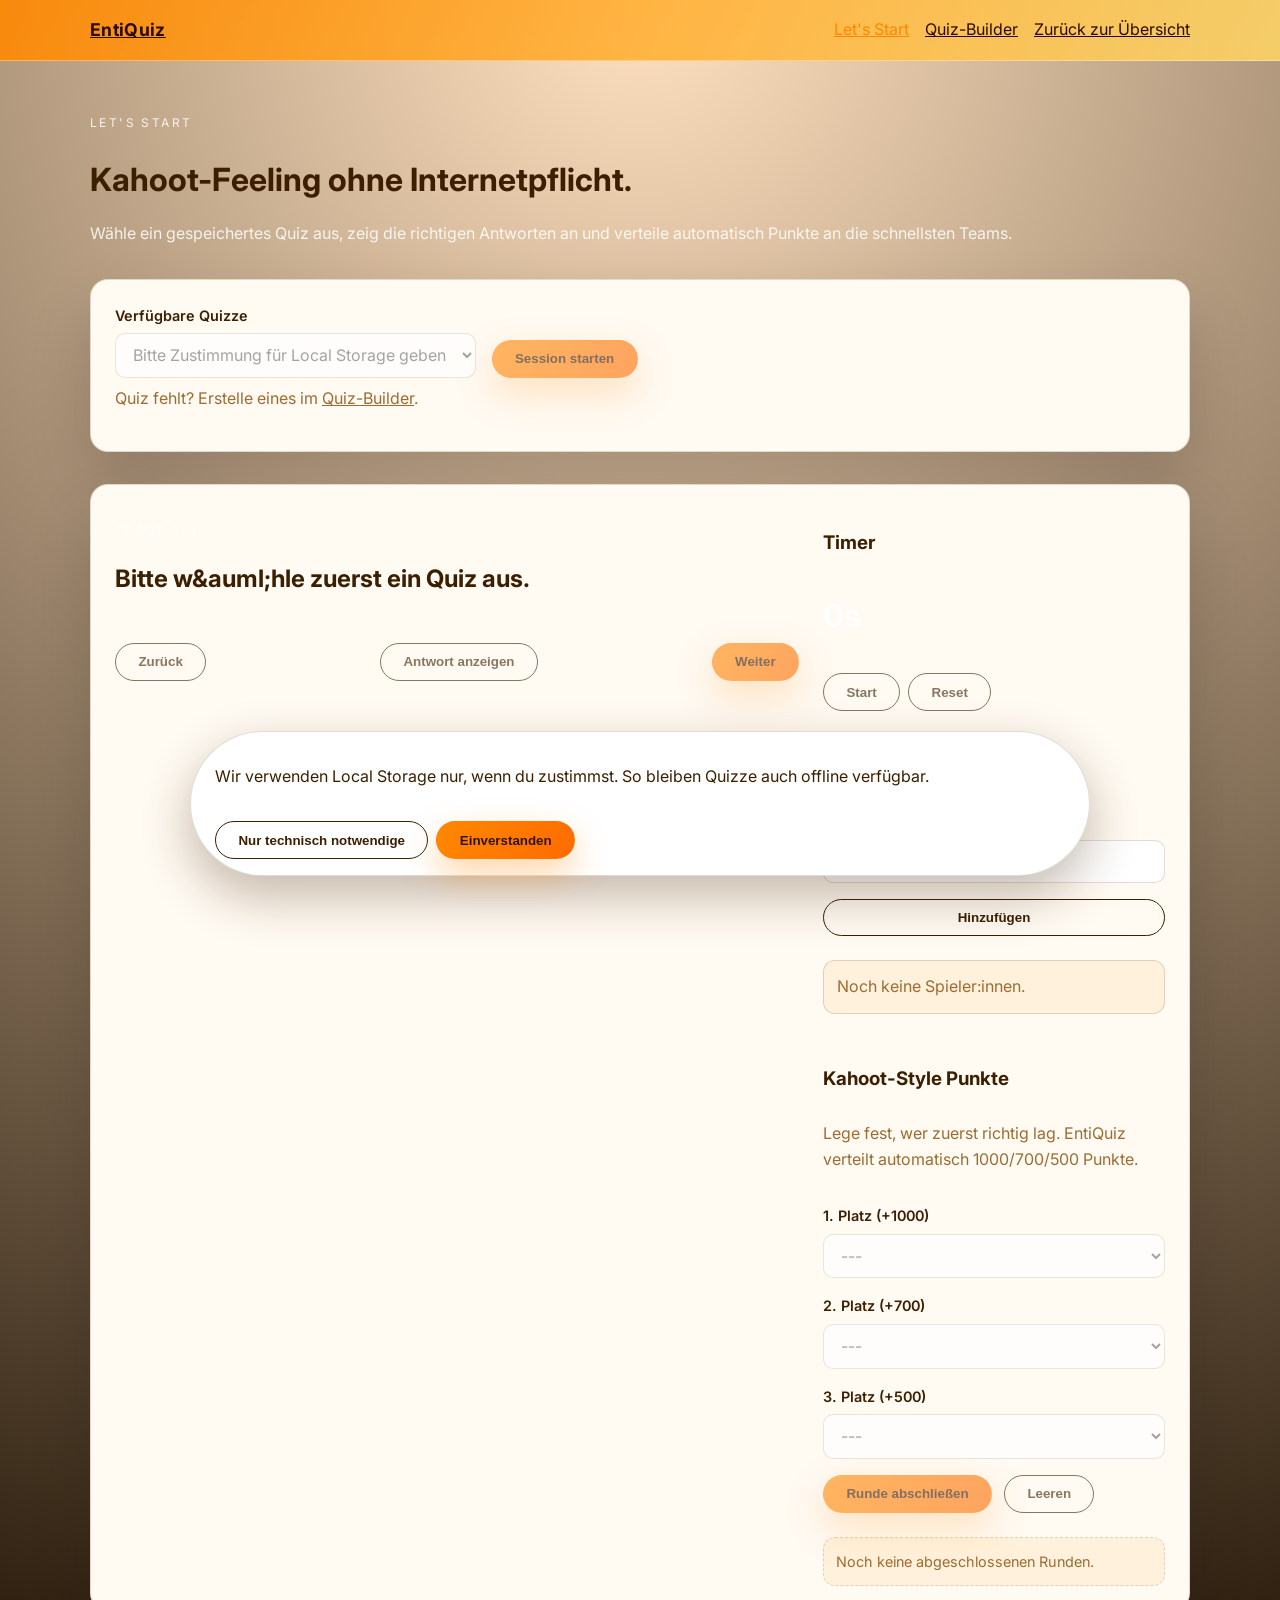
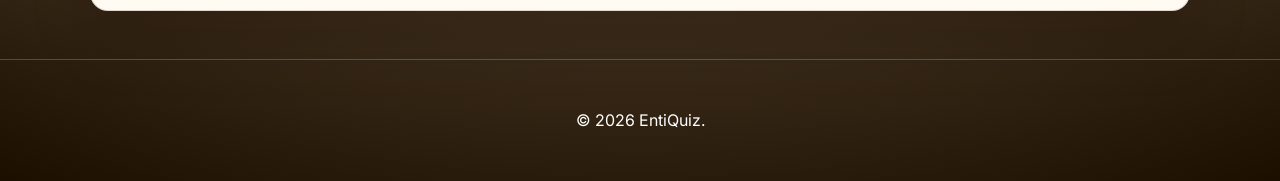
==== LetsStart/index.html @ e1465e5b "Rebrand site to EntiQuiz with new host features" ====
<!DOCTYPE html>
<html lang="de">
  <head>
    <meta charset="UTF-8" />
    <meta name="viewport" content="width=device-width, initial-scale=1.0" />
    <title>Let's Start &ndash; EntiQuiz Host</title>
    <link rel="preconnect" href="https://fonts.googleapis.com" />
    <link rel="preconnect" href="https://fonts.gstatic.com" crossorigin />
    <link
      href="https://fonts.googleapis.com/css2?family=Inter:wght@400;500;600;700&display=swap"
      rel="stylesheet"
    />
    <link rel="stylesheet" href="/styles.css" />
  </head>
  <body data-page="host">
    <header class="site-header">
      <div class="container">
        <a class="brand" href="/">EntiQuiz</a>
        <nav>
          <ul class="inline-links">
            <li><a href="/LetsStart/" aria-current="page">Let's Start</a></li>
            <li><a href="/quiz/">Quiz-Builder</a></li>
            <li><a href="/">Zur&uuml;ck zur &Uuml;bersicht</a></li>
          </ul>
        </nav>
      </div>
    </header>

    <main class="section">
      <div class="container host">
        <div class="section__intro">
          <p class="eyebrow">Let's Start</p>
          <h1>Kahoot-Feeling ohne Internetpflicht.</h1>
          <p>W&auml;hle ein gespeichertes Quiz aus, zeig die richtigen Antworten an und verteile automatisch Punkte an die schnellsten Teams.</p>
        </div>

        <section class="panel" aria-label="Quiz-Auswahl">
          <div class="host__select">
            <label>
              Verf&uuml;gbare Quizze
              <select data-quiz-select>
                <option value="">Bitte w&auml;hlen</option>
              </select>
            </label>
            <button class="button button--primary" type="button" data-host-start>Session starten</button>
          </div>
          <p class="muted">Quiz fehlt? Erstelle eines im <a href="/quiz/">Quiz-Builder</a>.</p>
        </section>

        <section class="panel host__board" aria-label="Session Board">
          <div class="host__question">
            <header>
              <p class="eyebrow">Frage <span data-question-index>0</span>/<span data-question-total>0</span></p>
              <h2 data-question-text>Bitte w&auml;hle zuerst ein Quiz aus.</h2>
              <p class="muted" data-question-desc></p>
            </header>
            <ol class="answer-list" data-answer-list></ol>
            <div class="host__controls">
              <button class="button button--ghost" type="button" data-prev disabled>Zur&uuml;ck</button>
              <button class="button button--ghost" type="button" data-reveal-answer disabled>Antwort anzeigen</button>
              <button class="button button--primary" type="button" data-next disabled>Weiter</button>
            </div>
          </div>

          <div class="host__sidebar">
            <section>
              <h3>Timer</h3>
              <p class="timer" data-timer>0s</p>
              <div class="timer__actions">
                <button class="button button--ghost" type="button" data-timer-start disabled>Start</button>
                <button class="button button--ghost" type="button" data-timer-reset disabled>Reset</button>
              </div>
            </section>

            <section>
              <h3>Spieler:innen</h3>
              <form class="form" data-player-form>
                <label>
                  Name
                  <input type="text" name="player" placeholder="z. B. Team Blau" />
                </label>
                <button class="button button--ghost" type="submit">Hinzuf&uuml;gen</button>
              </form>
              <ul class="scoreboard" data-score-list></ul>
            </section>

            <section>
              <h3>Kahoot-Style Punkte</h3>
              <form class="form podium-form" data-podium-form>
                <p class="muted">Lege fest, wer zuerst richtig lag. EntiQuiz verteilt automatisch 1000/700/500 Punkte.</p>
                <label>
                  1. Platz (+1000)
                  <select name="first" data-podium-select>
                    <option value="">---</option>
                  </select>
                </label>
                <label>
                  2. Platz (+700)
                  <select name="second" data-podium-select>
                    <option value="">---</option>
                  </select>
                </label>
                <label>
                  3. Platz (+500)
                  <select name="third" data-podium-select>
                    <option value="">---</option>
                  </select>
                </label>
                <div class="podium-actions">
                  <button class="button button--primary" type="submit" data-award-round>Runde abschlie&szlig;en</button>
                  <button class="button button--ghost" type="button" data-reset-podium>Leeren</button>
                </div>
              </form>
              <ul class="round-history" data-round-history></ul>
            </section>
          </div>
        </section>
      </div>
    </main>

    <footer class="site-footer">
      <div class="container">
        <p>&copy; <span data-year></span> EntiQuiz.</p>
      </div>
    </footer>

    <div class="cookie-banner" data-cookie-banner>
      <div class="cookie-banner__inner">
        <p>Wir verwenden Local Storage nur, wenn du zustimmst. So bleiben Quizze auch offline verf&uuml;gbar.</p>
        <div class="cookie-banner__actions">
          <button class="button button--ghost" type="button" data-cookie-decline>Nur technisch notwendige</button>
          <button class="button button--primary" type="button" data-cookie-accept>Einverstanden</button>
        </div>
      </div>
    </div>

    <script src="/main.js" defer></script>
  </body>
</html>
---- styles.css ----
:root {
  color-scheme: light;
  font-family: 'Inter', system-ui, -apple-system, BlinkMacSystemFont, 'Segoe UI', sans-serif;
  --bg: #1c0f00;
  --bg-soft: #2b1400;
  --surface: #fffaf2;
  --surface-muted: #fff1db;
  --border: rgba(77, 41, 0, 0.16);
  --text: #3b1f00;
  --muted: #9c6c32;
  --primary: #ff8800;
  --primary-dark: #ff6b00;
  --primary-soft: rgba(255, 136, 0, 0.18);
  --accent: #ffd866;
  --radius: 18px;
}

*, *::before, *::after {
  box-sizing: border-box;
}

body {
  margin: 0;
  font-family: inherit;
  background: radial-gradient(circle at top, #442100 0%, var(--bg) 55%);
  color: var(--surface);
  line-height: 1.6;
}

a {
  color: inherit;
}

a:hover,
a:focus {
  text-decoration: underline;
}

img {
  max-width: 100%;
  display: block;
}

.container {
  width: min(1100px, 92vw);
  margin: 0 auto;
}

.site-header {
  background: linear-gradient(120deg, rgba(255, 136, 0, 0.9), rgba(255, 214, 102, 0.85));
  border-bottom: 1px solid rgba(255, 255, 255, 0.35);
  position: sticky;
  top: 0;
  z-index: 10;
  color: #2b0b00;
}

.site-header .container {
  display: flex;
  justify-content: space-between;
  align-items: center;
  padding: 1rem 0;
}

.brand {
  font-weight: 700;
  font-size: 1.1rem;
  letter-spacing: 0.02em;
}

.inline-links {
  display: flex;
  gap: 1rem;
  list-style: none;
  padding: 0;
  margin: 0;
}

.inline-links a[aria-current="page"] {
  color: var(--primary);
}

.button {
  display: inline-flex;
  align-items: center;
  justify-content: center;
  border-radius: 999px;
  padding: 0.65rem 1.4rem;
  font-weight: 600;
  border: 1px solid transparent;
  cursor: pointer;
  transition: transform 0.2s ease, box-shadow 0.2s ease;
}

.button--primary {
  background: linear-gradient(120deg, var(--primary), var(--primary-dark));
  color: #311400;
  box-shadow: 0 15px 35px rgba(255, 136, 0, 0.35);
}

.button--ghost {
  background: transparent;
  border: 1px solid currentColor;
  color: inherit;
}

.button:disabled {
  opacity: 0.6;
  cursor: not-allowed;
}

.hero {
  padding: 4rem 0 3rem;
  background: linear-gradient(180deg, rgba(255, 136, 0, 0.25), transparent);
  border-bottom: 1px solid rgba(255, 255, 255, 0.08);
}

.hero__grid {
  display: grid;
  gap: 3rem;
  grid-template-columns: repeat(auto-fit, minmax(280px, 1fr));
  align-items: center;
}

.hero h1 {
  font-size: clamp(2.2rem, 4vw, 3.2rem);
  margin-bottom: 1rem;
}

.hero__actions {
  display: flex;
  flex-wrap: wrap;
  gap: 1rem;
  margin: 1.5rem 0;
}

.hero__facts {
  list-style: none;
  padding: 0;
  margin: 0;
  display: flex;
  flex-direction: column;
  gap: 0.4rem;
  color: rgba(255, 255, 255, 0.8);
}

.card-stack {
  display: flex;
  flex-direction: column;
  gap: 1rem;
}

.card {
  background: rgba(255, 255, 255, 0.08);
  border: 1px solid rgba(255, 255, 255, 0.25);
  padding: 1.5rem;
  border-radius: var(--radius);
  backdrop-filter: blur(10px);
}

.section {
  padding: 3rem 0;
}

.section__intro {
  margin-bottom: 2rem;
}

.section__intro h2,
.section__intro h1 {
  margin-bottom: 0.4rem;
}

.eyebrow {
  text-transform: uppercase;
  letter-spacing: 0.2em;
  font-size: 0.75rem;
  color: var(--primary);
  margin-bottom: 0.6rem;
}

.grid {
  display: grid;
  gap: 1.5rem;
}

.grid--3 {
  grid-template-columns: repeat(auto-fit, minmax(230px, 1fr));
}

.feature {
  background: rgba(255, 255, 255, 0.08);
  border-radius: var(--radius);
  padding: 1.5rem;
  border: 1px solid rgba(255, 255, 255, 0.2);
}

.CTA {
  background: rgba(255, 255, 255, 0.14);
  border-radius: var(--radius);
  padding: 2rem;
  display: flex;
  flex-wrap: wrap;
  align-items: center;
  justify-content: space-between;
  gap: 2rem;
}

.site-footer {
  border-top: 1px solid rgba(255, 255, 255, 0.2);
  padding: 2rem 0;
  text-align: center;
  color: rgba(255, 255, 255, 0.7);
}

.section, .panel, .hero, .site-footer {
  color: #fff;
}

.panel {
  background: var(--surface);
  color: var(--text);
  border-radius: var(--radius);
  padding: 1.5rem;
  border: 1px solid var(--border);
  box-shadow: 0 30px 60px rgba(17, 8, 0, 0.18);
}

.builder__grid {
  display: grid;
  grid-template-columns: repeat(auto-fit, minmax(280px, 1fr));
  gap: 1.5rem;
  margin-bottom: 2rem;
}

.form {
  display: flex;
  flex-direction: column;
  gap: 1rem;
}

label {
  display: flex;
  flex-direction: column;
  gap: 0.4rem;
  font-weight: 600;
  font-size: 0.9rem;
}

input,
textarea,
select {
  border-radius: 10px;
  border: 1px solid var(--border);
  padding: 0.65rem 0.8rem;
  font-family: inherit;
  font-size: 1rem;
  background: #fff;
}

textarea {
  resize: vertical;
}

.answer-grid {
  display: grid;
  grid-template-columns: repeat(auto-fit, minmax(180px, 1fr));
  gap: 1rem;
}

.panel__header {
  display: flex;
  align-items: center;
  justify-content: space-between;
  gap: 1rem;
  flex-wrap: wrap;
}

.question-list {
  list-style: none;
  padding: 0;
  margin: 1rem 0 2rem;
  display: flex;
  flex-direction: column;
  gap: 0.6rem;
}

.question-list li {
  background: var(--surface-muted);
  border-radius: 12px;
  padding: 0.8rem;
  border: 1px solid var(--border);
  display: flex;
  justify-content: space-between;
  gap: 1rem;
}

.question-list button {
  border: none;
  background: none;
  color: var(--primary);
  font-weight: 600;
  cursor: pointer;
}

.saved-list {
  list-style: none;
  padding: 0;
  margin: 1rem 0 0;
  display: flex;
  flex-direction: column;
  gap: 1rem;
}

.saved-item {
  border: 1px solid var(--border);
  border-radius: 14px;
  padding: 1rem;
  display: flex;
  justify-content: space-between;
  align-items: center;
  flex-wrap: wrap;
  gap: 1rem;
  background: var(--surface-muted);
}

.saved-item__meta h3 {
  margin: 0 0 0.2rem;
}

.saved-item__meta p {
  margin: 0;
  color: var(--muted);
  font-size: 0.9rem;
}

.saved-item__actions {
  display: flex;
  gap: 0.5rem;
}

.saved-item__actions button {
  border-radius: 999px;
  border: 1px solid var(--primary);
  padding: 0.4rem 0.9rem;
  background: transparent;
  color: var(--primary);
  cursor: pointer;
  font-weight: 600;
}

.saved-item__actions button[data-action="delete"] {
  border-color: #ef4444;
  color: #ef4444;
}

.host__board {
  display: grid;
  grid-template-columns: 2fr 1fr;
  gap: 1.5rem;
  margin-top: 2rem;
}

@media (max-width: 900px) {
  .host__board {
    grid-template-columns: 1fr;
  }
}

.host__question header {
  margin-bottom: 1rem;
}

.answer-list {
  list-style: none;
  padding: 0;
  margin: 0;
  display: grid;
  gap: 0.8rem;
}

.answer-list li {
  border: 1px solid var(--border);
  border-radius: 12px;
  padding: 0.85rem;
  background: var(--surface-muted);
  display: flex;
  justify-content: space-between;
  align-items: center;
  transition: transform 0.2s ease, box-shadow 0.2s ease;
}

.answer-list li.is-revealed {
  opacity: 0.85;
}

.answer-list li.is-revealed.is-correct {
  border-color: var(--primary);
  background: linear-gradient(120deg, var(--primary-soft), rgba(255, 214, 102, 0.4));
  box-shadow: 0 12px 35px rgba(255, 136, 0, 0.35);
  transform: translateY(-2px);
}

.answer-list span {
  font-weight: 600;
}

.answer-list small {
  color: var(--muted);
}

.host__controls {
  display: flex;
  justify-content: space-between;
  margin-top: 1.5rem;
}

.host__sidebar {
  display: flex;
  flex-direction: column;
  gap: 2rem;
}

.timer {
  font-size: 2rem;
  font-weight: 700;
}

.timer__actions {
  display: flex;
  gap: 0.5rem;
}

.scoreboard {
  list-style: none;
  padding: 0;
  margin: 1rem 0 0;
  display: flex;
  flex-direction: column;
  gap: 0.8rem;
}

.scoreboard li {
  border: 1px solid var(--border);
  border-radius: 12px;
  padding: 0.8rem;
  display: flex;
  justify-content: space-between;
  align-items: center;
  background: var(--surface-muted);
}

.scoreboard__name {
  font-weight: 600;
}

.scoreboard__actions {
  display: flex;
  align-items: center;
  gap: 0.4rem;
}

.scoreboard__actions input {
  width: 70px;
  padding: 0.3rem 0.5rem;
}

.scoreboard__actions button {
  border: none;
  background: var(--primary);
  color: #311400;
  border-radius: 10px;
  padding: 0.35rem 0.8rem;
  cursor: pointer;
  font-weight: 600;
}
.scoreboard__actions button:hover {
  background: var(--primary-dark);
}

.cookie-banner {
  position: fixed;
  inset: auto 0 1.5rem;
  display: none;
  justify-content: center;
  padding: 0 1rem;
  z-index: 20;
}

.cookie-banner__inner {
  background: #fff;
  color: var(--text);
  border-radius: 999px;
  padding: 1rem 1.5rem;
  box-shadow: 0 20px 50px rgba(58, 29, 0, 0.3);
  border: 1px solid var(--border);
  display: flex;
  flex-wrap: wrap;
  align-items: center;
  gap: 1rem;
  max-width: 900px;
}

.cookie-banner__actions {
  display: flex;
  gap: 0.5rem;
}

.cookie-banner--visible {
  display: flex;
}

.muted {
  color: var(--muted);
  margin-top: 0.5rem;
}

.host__select {
  display: flex;
  gap: 1rem;
  align-items: flex-end;
  flex-wrap: wrap;
}

.host__select select {
  min-width: 220px;
}

.card p,
.feature p,
.panel p {
  color: rgba(59, 31, 0, 0.78);
}

.hero .card p,
.hero .feature p,
.section p,
.section li,
.hero__facts li {
  color: rgba(255, 255, 255, 0.9);
}

.panel .muted {
  color: var(--muted);
}

body[data-page="home"] main {
  background: linear-gradient(180deg, rgba(255, 136, 0, 0.22), transparent 55%);
}

body[data-page="quiz"],
body[data-page="host"] {
  background: radial-gradient(circle at top, rgba(255, 136, 0, 0.25), var(--bg));
}

body[data-page="quiz"] .section,
body[data-page="host"] .section {
  color: var(--text);
  padding-top: 2.5rem;
}

body[data-page="quiz"] .section__intro p,
body[data-page="host"] .section__intro p {
  color: rgba(255, 255, 255, 0.85);
}

.podium-form select {
  background: #fff;
}

.podium-actions {
  display: flex;
  flex-wrap: wrap;
  gap: 0.75rem;
}

.round-history {
  list-style: none;
  padding: 0;
  margin: 1rem 0 0;
  display: flex;
  flex-direction: column;
  gap: 0.6rem;
}

.round-history li {
  border: 1px dashed var(--border);
  border-radius: 12px;
  padding: 0.75rem;
  background: var(--surface-muted);
  font-size: 0.9rem;
}

.round-history strong {
  color: var(--text);
}

.round-history__winners {
  font-size: 0.85rem;
  color: var(--muted);
  margin-top: 0.3rem;
}
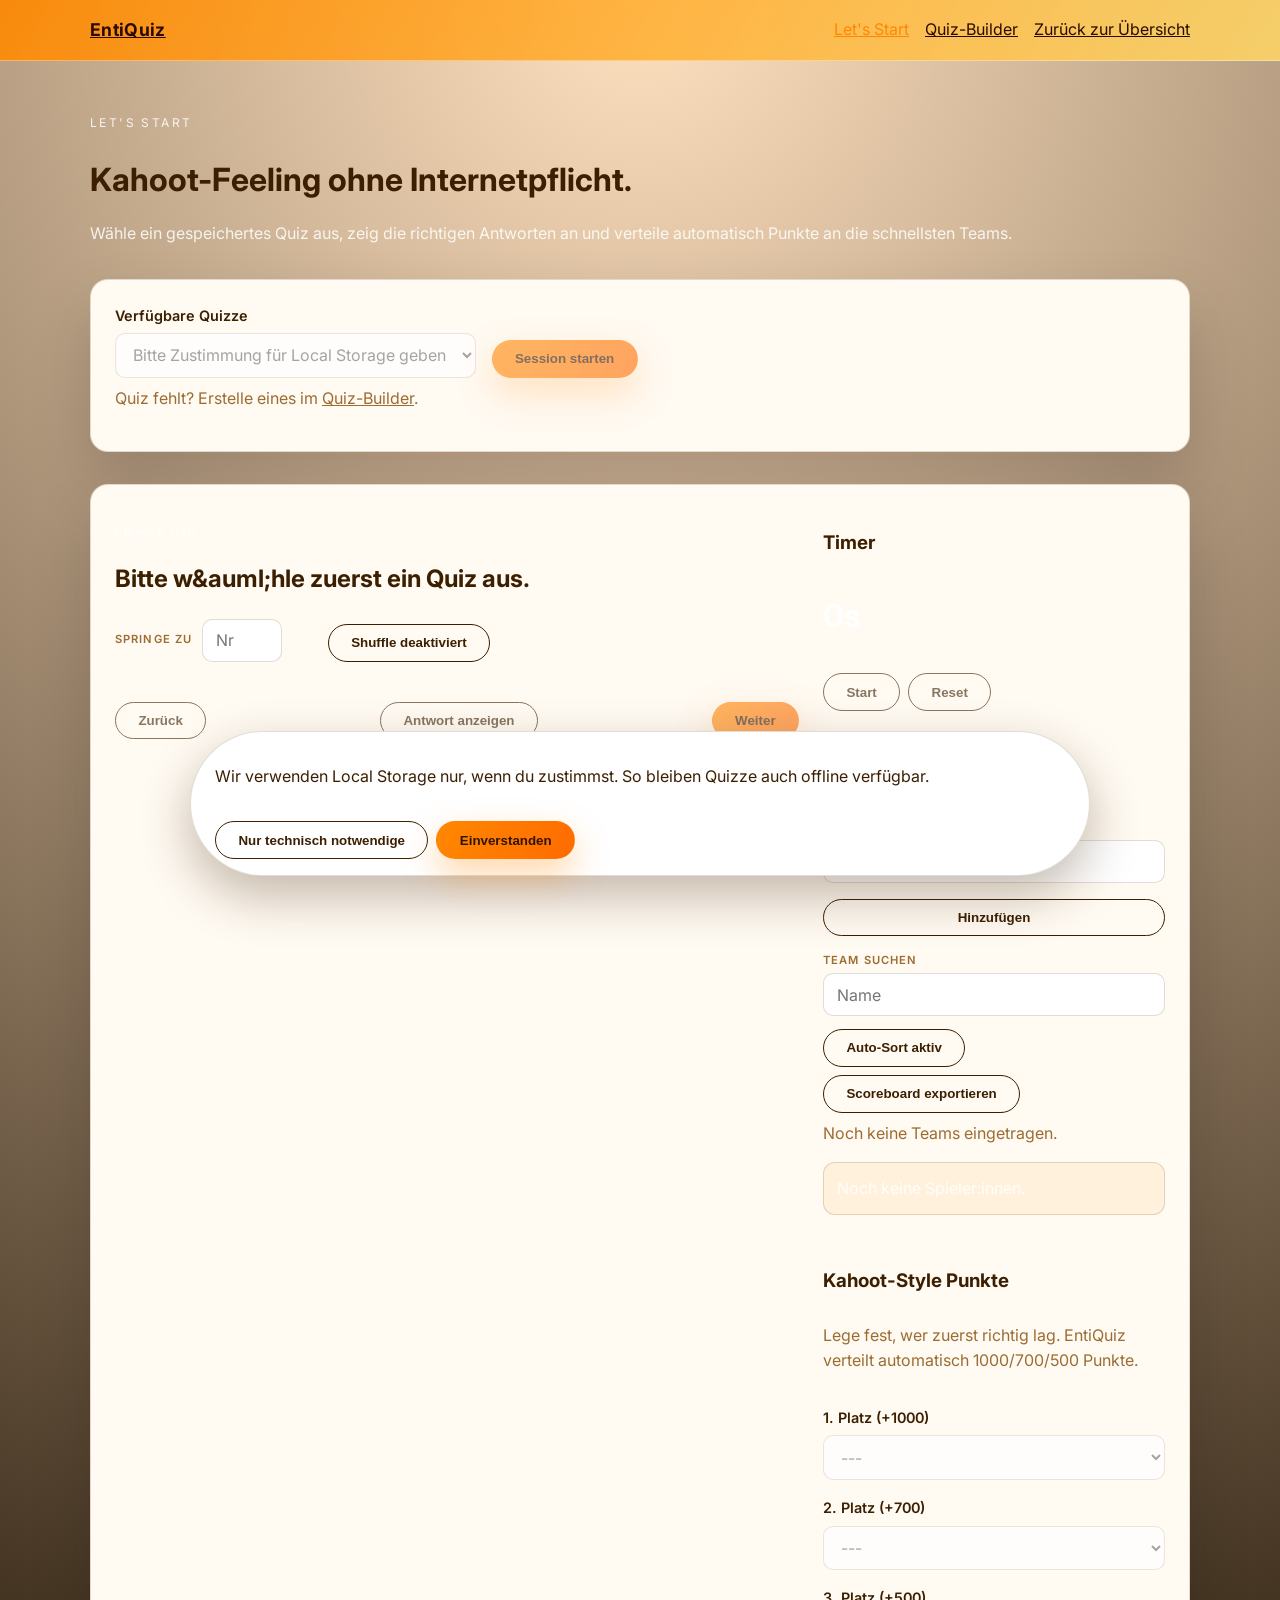
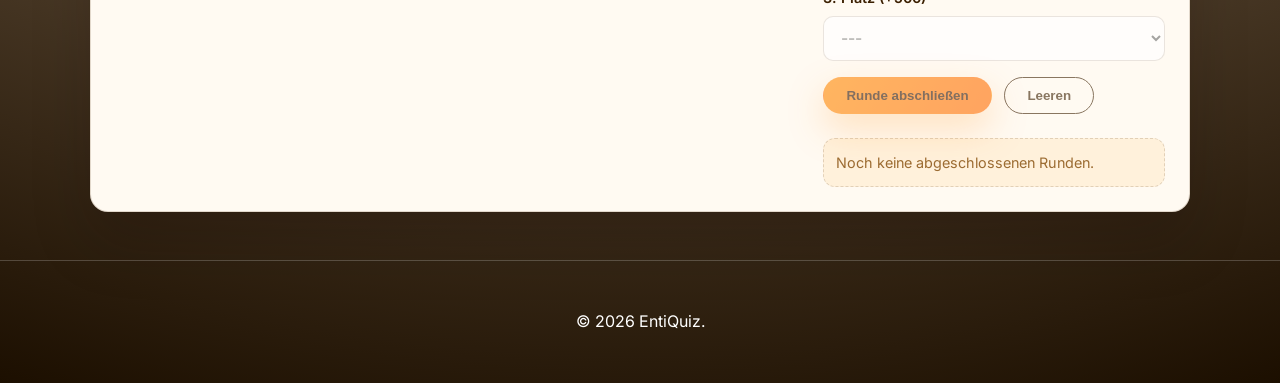
==== commit 06d572ed: "Add utility toolkit and upgrade builder & host flows" ====
--- a/LetsStart/index.html
+++ b/LetsStart/index.html
@@ -54,6 +54,13 @@
               <h2 data-question-text>Bitte w&auml;hle zuerst ein Quiz aus.</h2>
               <p class="muted" data-question-desc></p>
             </header>
+            <div class="host__question-tools">
+              <label class="field field--inline">
+                <span class="field__label">Springe zu</span>
+                <input type="number" min="1" step="1" placeholder="Nr" data-question-jump />
+              </label>
+              <button class="button button--ghost" type="button" data-shuffle-questions>Shuffle deaktiviert</button>
+            </div>
             <ol class="answer-list" data-answer-list></ol>
             <div class="host__controls">
               <button class="button button--ghost" type="button" data-prev disabled>Zur&uuml;ck</button>
@@ -81,6 +88,17 @@
                 </label>
                 <button class="button button--ghost" type="submit">Hinzuf&uuml;gen</button>
               </form>
+              <div class="scoreboard__toolbar">
+                <label class="field scoreboard__filter">
+                  <span class="field__label">Team suchen</span>
+                  <input type="search" placeholder="Name" data-player-search />
+                </label>
+                <div class="scoreboard__toolbar-actions">
+                  <button class="button button--ghost" type="button" data-score-autosort>Auto-Sort aktiv</button>
+                  <button class="button button--ghost" type="button" data-export-scores>Scoreboard exportieren</button>
+                </div>
+              </div>
+              <p class="muted" data-score-summary></p>
               <ul class="scoreboard" data-score-list></ul>
             </section>
 
@@ -134,6 +152,7 @@
       </div>
     </div>
 
+    <script src="/utils.js" defer></script>
     <script src="/main.js" defer></script>
   </body>
 </html>
--- a/styles.css
+++ b/styles.css
@@ -276,6 +276,95 @@
   flex-wrap: wrap;
 }
 
+.panel__toolbar {
+  display: flex;
+  flex-wrap: wrap;
+  gap: 1rem;
+  align-items: flex-end;
+  margin-top: 1rem;
+}
+
+.field {
+  display: flex;
+  flex-direction: column;
+  gap: 0.2rem;
+  font-weight: 600;
+  font-size: 0.85rem;
+  min-width: 200px;
+}
+
+.field--inline {
+  flex-direction: row;
+  align-items: center;
+  gap: 0.6rem;
+}
+
+.field--inline input {
+  max-width: 80px;
+}
+
+.field__label {
+  font-size: 0.7rem;
+  letter-spacing: 0.1em;
+  text-transform: uppercase;
+  color: var(--muted);
+}
+
+.saved-toolbar__actions {
+  display: flex;
+  flex-wrap: wrap;
+  gap: 0.5rem;
+}
+
+.saved-toolbar__actions .is-active {
+  background: var(--primary-soft);
+  color: var(--primary-dark);
+  border-color: transparent;
+}
+
+.saved-toolbar__import {
+  display: flex;
+  align-items: center;
+  gap: 0.5rem;
+}
+
+.saved-stats {
+  margin-top: 1rem;
+  display: grid;
+  grid-template-columns: repeat(auto-fit, minmax(180px, 1fr));
+  gap: 0.8rem;
+}
+
+.stat-chip {
+  background: var(--surface-muted);
+  border: 1px solid var(--border);
+  border-radius: 12px;
+  padding: 0.8rem;
+  display: flex;
+  flex-direction: column;
+  gap: 0.2rem;
+}
+
+.stat-chip strong {
+  font-size: 1.4rem;
+}
+
+.stat-chip span {
+  color: var(--muted);
+  font-size: 0.85rem;
+}
+
+.badge {
+  display: inline-flex;
+  align-items: center;
+  border-radius: 999px;
+  padding: 0.1rem 0.6rem;
+  font-size: 0.75rem;
+  background: var(--primary-soft);
+  color: var(--primary-dark);
+  font-weight: 600;
+}
+
 .question-list {
   list-style: none;
   padding: 0;
@@ -371,6 +460,56 @@
   margin-bottom: 1rem;
 }
 
+.host__question-tools {
+  display: flex;
+  flex-wrap: wrap;
+  gap: 0.8rem;
+  align-items: flex-end;
+  margin-bottom: 1rem;
+}
+
+.host__question-tools input {
+  width: 90px;
+}
+
+.scoreboard__toolbar {
+  display: flex;
+  flex-wrap: wrap;
+  gap: 0.8rem;
+  align-items: flex-end;
+  margin-top: 1rem;
+}
+
+.scoreboard__toolbar-actions {
+  display: flex;
+  gap: 0.5rem;
+  flex-wrap: wrap;
+}
+
+.scoreboard__filter {
+  flex: 1;
+  min-width: 200px;
+}
+
+[data-score-summary] {
+  margin: 0.5rem 0 0;
+  color: var(--muted);
+}
+
+.scoreboard__empty {
+  list-style: none;
+  color: var(--muted);
+  text-align: center;
+  padding: 1rem;
+  border: 1px dashed var(--border);
+  border-radius: 12px;
+}
+
+.scoreboard__item--leader {
+  border-color: var(--primary);
+  box-shadow: 0 10px 25px rgba(255, 136, 0, 0.25);
+}
+
 .answer-list {
   list-style: none;
   padding: 0;
